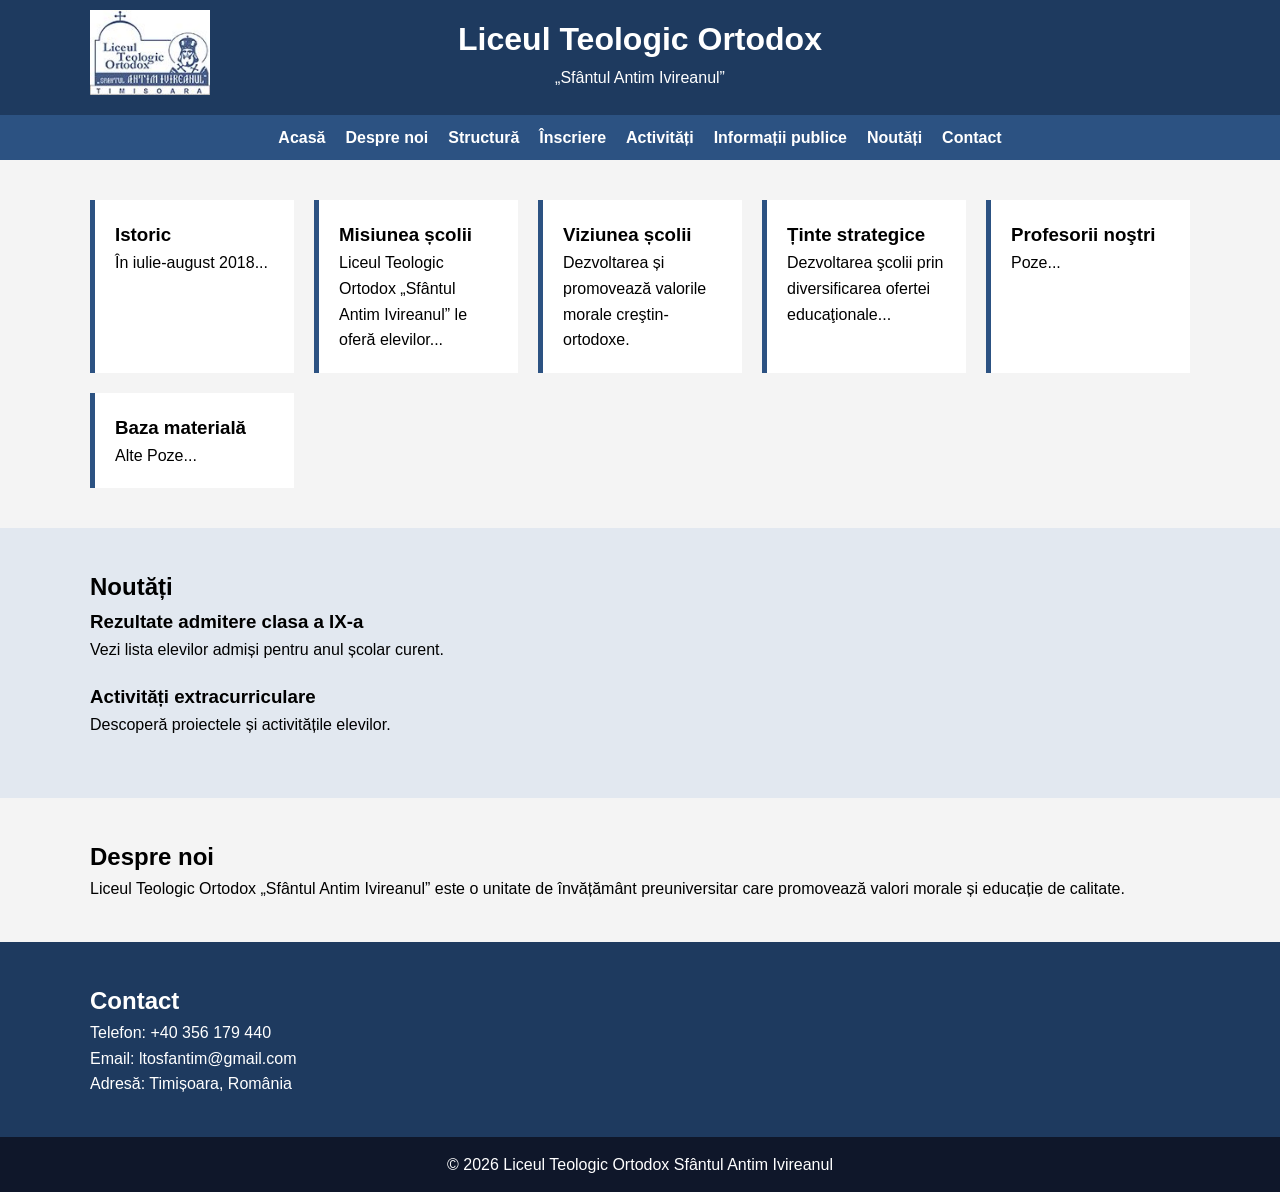
==== despre.html @ baf022a1 "Create despre.html" ====
<!DOCTYPE html>
<html lang="ro">
<head>
    <meta charset="UTF-8">
    <meta name="viewport" content="width=device-width, initial-scale=1.0">
    <title>Liceul Teologic Ortodox Sfântul Antim Ivireanul</title>
    <link rel="stylesheet" href="css/style.css">
</head>
<body>

    <!-- HEADER -->
    <header>
        <div class="container">
        <img src="img/cropped-sigla-antim-ivireanul.jpg" alt="Logo" class="logo">
        <div class="title">
            <h1>Liceul Teologic Ortodox</h1>
            <p>„Sfântul Antim Ivireanul”</p>
        </div>
		<div class="spacer"></div>
        </div>
    </header>

    <!-- NAVBAR -->
    <nav>
        <ul class="container">
            <li><a href="https://dvisan.github.io/antim">Acasă</a></li>
            <li><a href="#">Despre noi</a></li>
            <li><a href="#">Structură</a></li>
			<li><a href="#">Înscriere</a></li>
			<li><a href="#">Activități</a></li>
			<li><a href="#">Informații publice</a></li>
            <li><a href="#">Noutăți</a></li>
            <li><a href="#">Contact</a></li>
			
        </ul>
    </nav>

    
    <!-- STRUCTURE -->
    <section class="structure container">
        <h2></h2>

        <div class="cards">
            <div class="card">
                <h3>Istoric</h3>
                <p>În iulie-august 2018...</p>
            </div>

            <div class="card">
                <h3>Misiunea școlii</h3>
                <p>Liceul Teologic Ortodox „Sfântul Antim Ivireanul” le oferă elevilor...</p>
            </div>

            <div class="card">
                <h3>Viziunea școlii</h3>
                <p>Dezvoltarea și promovează valorile morale creştin-ortodoxe.</p>
            </div>

            <div class="card">
                <h3>Ținte strategice</h3>
                <p>Dezvoltarea şcolii prin diversificarea ofertei educaţionale...</p>
            </div>

           <div class="card">
                <h3>Profesorii noştri</h3>
                <p>Poze...</p>
            </div>
          
           <div class="card">
                <h3>Baza materială</h3>
                <p>Alte Poze...</p>
            </div>
        </div>
    </section>

    <!-- NEWS -->
    <section class="news">
        <div class="container">
            <h2>Noutăți</h2>

            <div class="news-item">
                <h3>Rezultate admitere clasa a IX-a</h3>
                <p>Vezi lista elevilor admiși pentru anul școlar curent.</p>
            </div>

            <div class="news-item">
                <h3>Activități extracurriculare</h3>
                <p>Descoperă proiectele și activitățile elevilor.</p>
            </div>
        </div>
    </section>

    <!-- ABOUT -->
    <section class="about container">
        <h2>Despre noi</h2>
        <p>
            Liceul Teologic Ortodox „Sfântul Antim Ivireanul” este o unitate de învățământ 
            preuniversitar care promovează valori morale și educație de calitate.
        </p>
    </section>

    <!-- CONTACT -->
    <section class="contact">
        <div class="container">
            <h2>Contact</h2>
            <p>Telefon: +40 356 179 440</p>
            <p>Email: ltosfantim@gmail.com</p>
            <p>Adresă: Timișoara, România</p>
        </div>
    </section>

    <!-- FOOTER -->
    <footer>
        <div class="container">
            <p>&copy; 2026 Liceul Teologic Ortodox Sfântul Antim Ivireanul</p>
        </div>
    </footer>

</body>
</html>
---- css/style.css ----
/* RESET */
* {
    margin: 0;
    padding: 0;
    box-sizing: border-box;
    font-family: Arial, sans-serif;
}

@media (max-width: 600px) {
    .logo {
        position: static;        /* stop absolute positioning */
        display: block;
        margin: 0 auto 10px;     /* center logo */
        width: 100px;
    }}

/* LOGO */
.logo {
    
    width: 120px;
    height: auto;
    
}

.spacer {
    width: 120px; /* same as logo width */
}

/* TITLE */
.title  {
	flex: 1;
    text-align: center;
}

/* GENERAL */
body {
    line-height: 1.6;
    background: #f4f4f4;
}

.container {
    width: 90%;
    max-width: 1100px;
    margin: auto;
}

/* HEADER */
header {
    background: #1e3a5f;
    color: white;
    padding: 20px 0;
    padding-top: 10px;
    position: relative;   /* important */
    text-align: center;   /* centers title */
}

header .container {
    display: flex;
    align-items: center;
    
}

/* NAV */
nav {
    background: #2c5282;
}

nav ul {
    display: flex;
    justify-content: center;
    list-style: none;
	flex-wrap: wrap;
}

nav ul li {
    margin: 10px;
}

nav a {
    color: white;
    text-decoration: none;
    font-weight: bold;
}

nav a:hover {
    color: #ffffff;
    background-color: rgba(255, 255, 255, 0.2); /* light white effect */
    border-radius: 5px;
}

/* HERO */
.hero {
    background: url('https://via.placeholder.com/1200x400') no-repeat center/cover;
    color: black;
    padding: 80px 20px;
    text-align: center;
}

/* STRUCTURE */
.structure {
    padding: 40px 0;
}

.cards {
    display: grid;
    grid-template-columns: repeat(auto-fit, minmax(200px, 1fr));
    gap: 20px;
}

.card {
    background: white;
    padding: 20px;
    border-left: 5px solid #2c5282;
}

/* NEWS */
.news {
    background: #e2e8f0;
    padding: 40px 0;
}

.news-item {
    margin-bottom: 20px;
}

/* ABOUT */
.about {
    padding: 40px 0;
}

/* CONTACT */
.contact {
    background: #1e3a5f;
    color: white;
    padding: 40px 0;
}

/* FOOTER */
footer {
    background: #0f172a;
    color: white;
    text-align: center;
    padding: 15px 0;
}
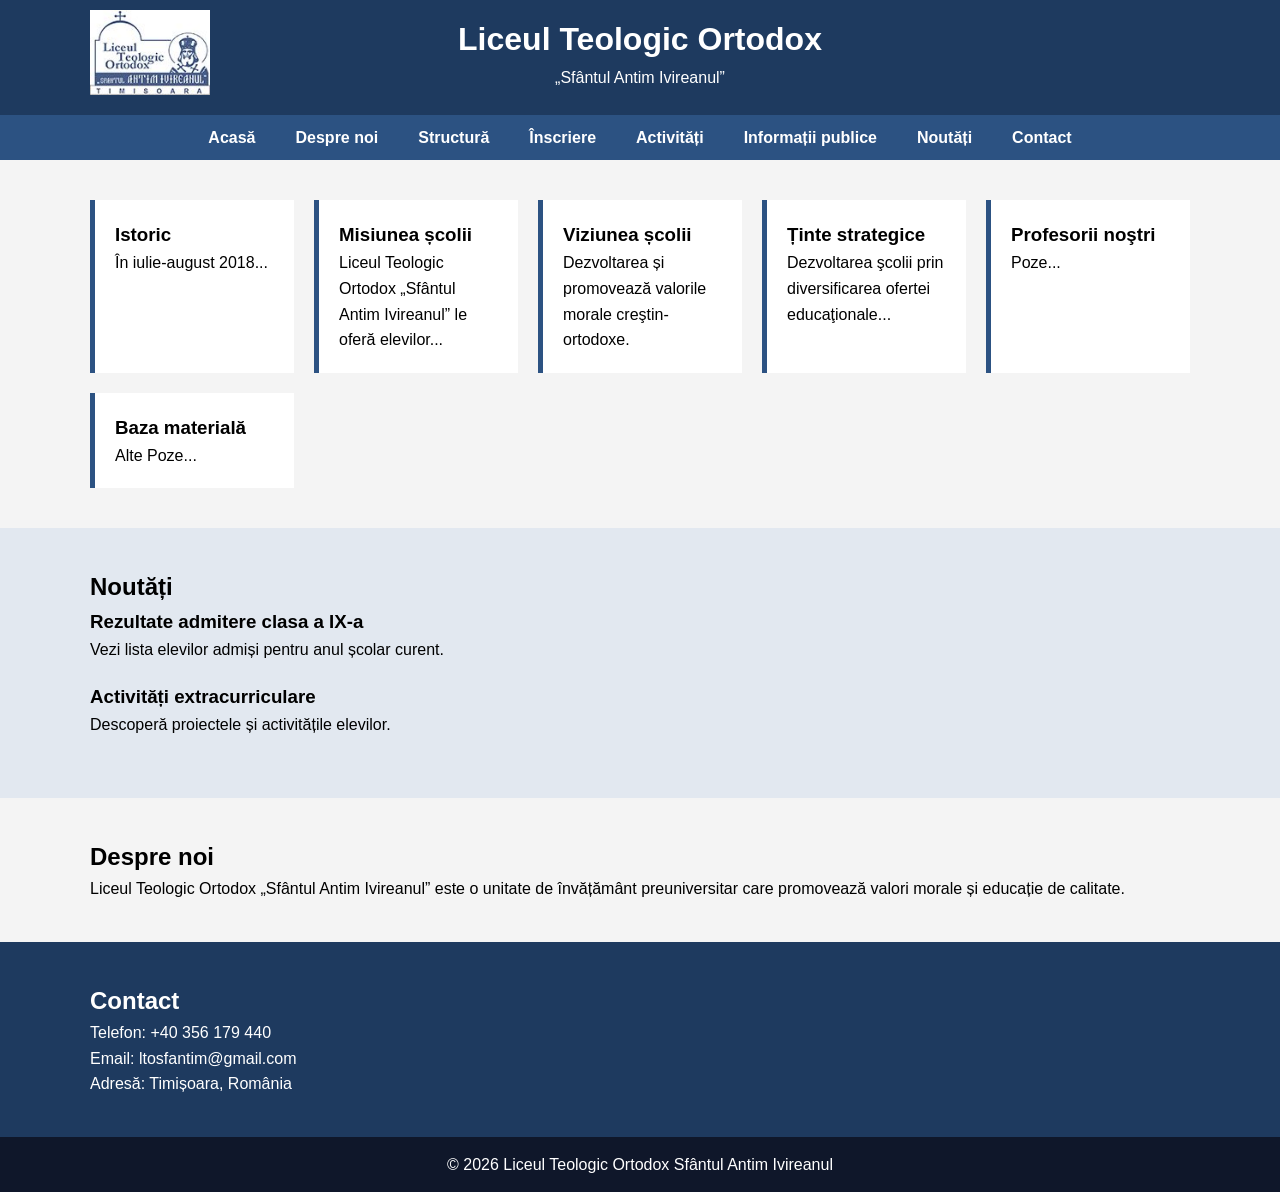
==== commit e0b9a4b1: "Add internal CSS styles to despre.html Added internal CSS styles for layout and design." ====
--- a/despre.html
+++ b/despre.html
@@ -4,8 +4,154 @@
     <meta charset="UTF-8">
     <meta name="viewport" content="width=device-width, initial-scale=1.0">
     <title>Liceul Teologic Ortodox Sfântul Antim Ivireanul</title>
-    <link rel="stylesheet" href="css/style.css">
-</head>
+
+    <style>
+/* RESET */
+* {
+    margin: 0;
+    padding: 0;
+    box-sizing: border-box;
+    font-family: Arial, sans-serif;
+}
+
+@media (max-width: 600px) {
+    .logo {
+        position: static;
+        display: block;
+        margin: 0 auto 10px;
+        width: 100px;
+    }
+}
+
+/* LOGO */
+.logo {
+    width: 120px;
+    height: auto;
+}
+
+.spacer {
+    width: 120px;
+}
+
+/* TITLE */
+.title  {
+    flex: 1;
+    text-align: center;
+}
+
+/* GENERAL */
+body {
+    line-height: 1.6;
+    background: #f4f4f4;
+}
+
+.container {
+    width: 90%;
+    max-width: 1100px;
+    margin: auto;
+}
+
+/* HEADER */
+header {
+    background: #1e3a5f;
+    color: white;
+    padding: 20px 0;
+    padding-top: 10px;
+    position: relative;
+    text-align: center;
+}
+
+header .container {
+    display: flex;
+    align-items: center;
+}
+
+/* NAV */
+nav {
+    background: #2c5282;
+}
+
+nav ul {
+    display: flex;
+    justify-content: center;
+    list-style: none;
+    flex-wrap: wrap;
+}
+
+nav ul li {
+    margin: 10px;
+}
+
+nav a {
+    color: white;
+    text-decoration: none;
+    font-weight: bold;
+    padding: 5px 10px;
+}
+
+nav a:hover {
+    color: #ffffff;
+    background-color: rgba(255, 255, 255, 0.2);
+    border-radius: 5px;
+}
+
+/* HERO */
+.hero {
+    background: url('https://via.placeholder.com/1200x400') no-repeat center/cover;
+    color: black;
+    padding: 80px 20px;
+    text-align: center;
+}
+
+/* STRUCTURE */
+.structure {
+    padding: 40px 0;
+}
+
+.cards {
+    display: grid;
+    grid-template-columns: repeat(auto-fit, minmax(200px, 1fr));
+    gap: 20px;
+}
+
+.card {
+    background: white;
+    padding: 20px;
+    border-left: 5px solid #2c5282;
+}
+
+/* NEWS */
+.news {
+    background: #e2e8f0;
+    padding: 40px 0;
+}
+
+.news-item {
+    margin-bottom: 20px;
+}
+
+/* ABOUT */
+.about {
+    padding: 40px 0;
+}
+
+/* CONTACT */
+.contact {
+    background: #1e3a5f;
+    color: white;
+    padding: 40px 0;
+}
+
+/* FOOTER */
+footer {
+    background: #0f172a;
+    color: white;
+    text-align: center;
+    padding: 15px 0;
+}
+</style>
+
+    </head>
 <body>
 
     <!-- HEADER -->
